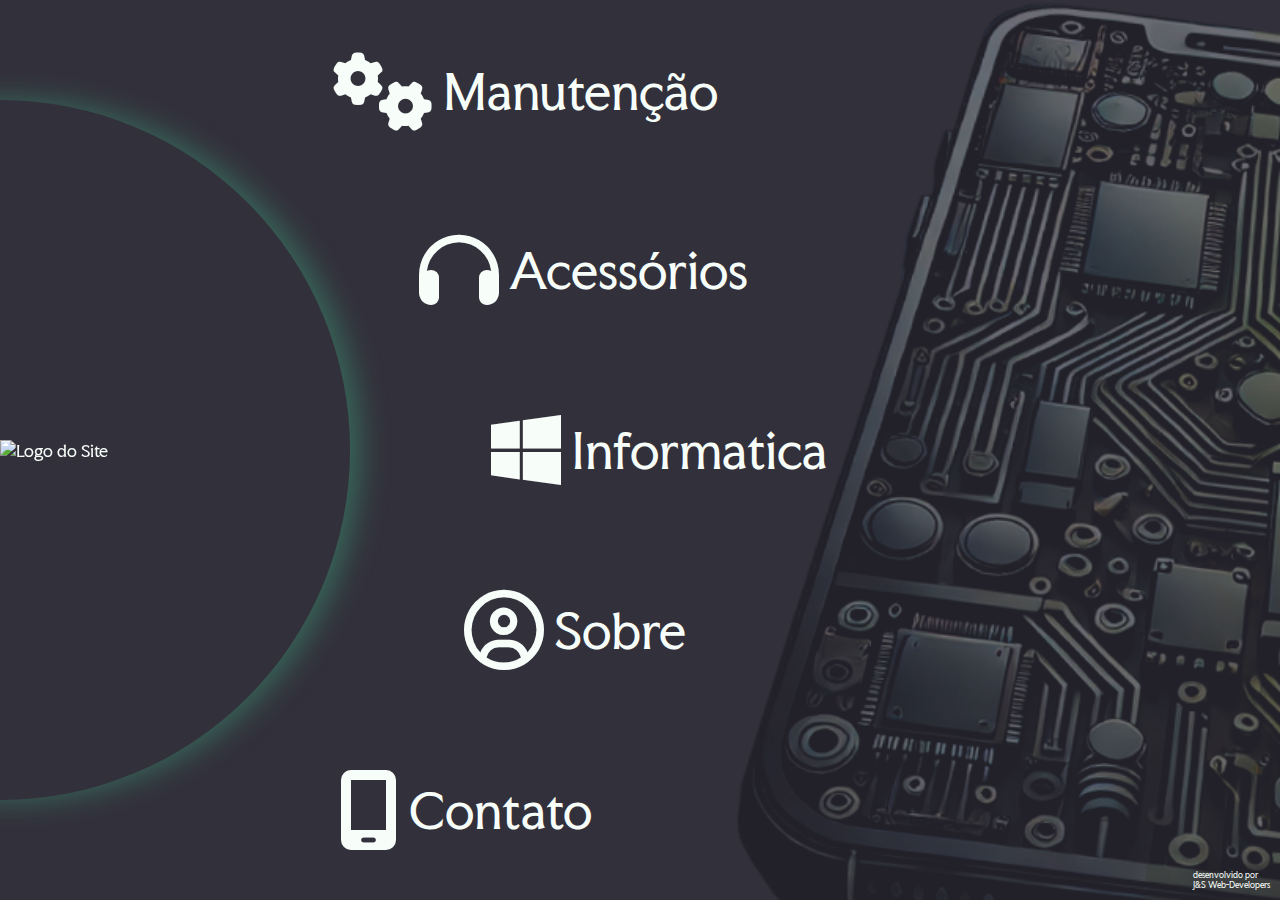
==== index.html @ cb1ad998 "commit de teste 02" ====
<!DOCTYPE html>
<html lang="en">

<head>
    <meta charset="UTF-8">
    <meta name="viewport" content="width=device-width, initial-scale=1.0">
    <title>Luiz Alberto Assitencia Tecnica</title>

    <link rel="stylesheet" href="./src/css/reset.css">
    <link rel="stylesheet" href="./src/css/colors.css">
    <link rel="stylesheet" href="./src/css/imports.css">
    <link rel="stylesheet" href="./src/css/estilos.css">
    <link rel="stylesheet" href="./src/css/icones-position.css">
    <link rel="stylesheet" href="./src/css/responsivo.css">
</head>

<body>
    <section class="desktop">
        <div class="logo">
            <img src="./src/img/logo.PNG" alt="Logo do Site">
        </div>
        <div class="links">
            <a href="#" class="item-menu primeiro"><i class="fa-solid fa-gears"></i> Manutenção</a>
            <a href="#" class="item-menu segundo"><i class="fa-solid fa-headphones"></i> Acessórios</a>
            <a href="#" class="item-menu terceiro"><i class="fa-brands fa-windows"></i> Informatica</a>
            <a href="#" class="item-menu quarto"><i class="fa-regular fa-circle-user"></i> Sobre</a>
            <a href="#" class="item-menu quinto"><i class="fa-solid fa-mobile-screen"></i> Contato</a>
        </div>
        <div class="dev">
            <a href="https://s-a-m-i-o.github.io/meu-site/" target="_blank">
                <p>desenvolvido por <br>
                    <span>J&S Web-Developers</span>
                </p>
            </a>

        </div>
    </section>

    <section class="mobile">
        <div class="logo-mobile">
        </div>
        <img src="./src/img/logo-mobile.png" alt="Logo do Site">
        <div class="links-mobile">
            <a href="#" class="item-menu primeiro"><i class="not fa-solid fa-gears"></i> Manutenção</a>
            <a href="#" class="item-menu segundo"><i class="not fa-solid fa-headphones"></i> Acessórios</a>
            <a href="#" class="item-menu terceiro"><i class="not fa-brands fa-windows"></i> Informatica</a>
            <a href="#" class="item-menu quarto"><i class="not fa-regular fa-circle-user"></i> Sobre</a>
            <a href="#" class="item-menu quinto"><i class="not fa-solid fa-mobile-screen"></i> Contato</a>
        </div>
        <div class="dev">
            <a href="https://s-a-m-i-o.github.io/meu-site/" target="_blank">
                <p>desenvolvido por <br>
                    <span>J&S Web-Developers</span>
                </p>
            </a>

        </div>
    </section>
</body>

</html>
---- src/css/colors.css ----
:root {
    --fundo:#32303B;
    --verde:#45D996;
    --cinza:#F7FEF9;
}
---- src/css/imports.css ----
@import url("https://cdn.jsdelivr.net/npm/bootstrap-icons@1.11.3/font/bootstrap-icons.min.css");

@import url("https://cdnjs.cloudflare.com/ajax/libs/font-awesome/6.6.0/css/all.min.css");

@import url('https://fonts.googleapis.com/css2?family=Epilogue:ital,wght@0,100..900;1,100..900&family=Faculty+Glyphic&family=Inter:ital,opsz,wght@0,14..32,100..900;1,14..32,100..900&family=Montserrat:ital,wght@0,100..900;1,100..900&family=Poppins:ital,wght@0,100;0,200;0,300;0,400;0,500;0,600;0,700;0,800;0,900;1,100;1,200;1,300;1,400;1,500;1,600;1,700;1,800;1,900&family=Teko:wght@300..700&display=swap');
---- src/css/estilos.css ----
.mobile {
    display: none;
}
.logo {
    filter: drop-shadow(10px 0px 15px #45d99656);
    background-color: var(--fundo);
    width: 700px;
    height: 700px;
    position: absolute;
    border-radius: 50%;
    top: 50%;
    left: 0%;
    transform: translate(-50%, -50%);
}

.logo {
    display: flex;
    align-items: center;
    justify-content: end;
}

.logo img {
    width: 350px;
}

.links {
    margin-left: 200px;
    width: 100%;
    height: 100vh;
    position: relative;
}

.links .item-menu i {
    font-size: 5rem;
    text-align: center;
    padding: 10px;
}

.links .item-menu {
    display: flex;
    align-items: center;
    justify-content: center;
    transition: .5s;
    border-radius: 7px;
}

.links .item-menu:hover {
    color: #000;
    background-color: #45D996;
    filter: drop-shadow(1px 0px 7px #45d996);
}

.links a {
    font-size: 3rem;
    padding: 5px 15px;
}

.dev {
    position: absolute;
    right: 10px;
    bottom: 10px;
    display: flex;
    align-items: center;
    justify-content: center;
    transition: .3s;
}

.dev p {
    font-size: 8px;
}

.dev span {
    transition: .3s;
}

.dev:hover span {
    filter: drop-shadow(1px 0px 7px black);
    color: blueviolet;
}
---- src/css/icones-position.css ----
.links .primeiro {
    position: absolute;
    top: 4%;
    left: 10%;
}

.links .segundo {
    position: absolute;
    top: 30%;
    left: 35%;
    transform: translate(-50%, -50%);
}

.links .terceiro {
    position: absolute;
    top: 50%;
    left: 42%;
    transform: translate(-50%, -50%);
}

.links .quarto {
    position: absolute;
    bottom: 30%;
    left: 10%;
    transform: translate(50%, 50%)
}

.links .quinto {
    position: absolute;
    bottom: 10%;
    left: -3%;
    transform: translate(50%, 50%)
}
---- src/css/responsivo.css ----
@media screen and (max-width:768px){
    body {
        background-image: url('../img/fundo2-mobile.png');
        background-attachment: fixed;
    }
    .desktop {
        display: none;
    }

    .mobile {
        display: block;
    }

    .mobile {
        display: flex;
        flex-direction: column;
        align-items: center;
        justify-content: center;
        position: relative;
    }

    .mobile .logo-mobile {
        padding: 40px;
        box-shadow: 0px 7px 7px #45d996;
        border-radius: 50%;
        position: absolute;
        top: -140px;
        width: 100%;
        height: 300px;
    }

    .mobile .links-mobile {
        display: flex;
        flex-direction: column;
        align-items: center;
        justify-content: center;
        gap: 1rem;
        padding-top: 70px;
        width: 100%;
    }

    .mobile img {
        width: 150px;
        padding-top: 15px;
    }

    .mobile .links-mobile .item-menu {
        flex: auto;
        width: 100%;
        text-align: center;
    }


    .mobile .links-mobile a {
        position: relative;
        font-size: 30px;
        padding: 20px;
        color: var(--verde);
        filter: drop-shadow(1px 1px 3px #000);
    }

    .mobile .links-mobile a:hover {
        background-color: var(--verde);
        color: black;
        transition: .3s;
    }

    .mobile .links-mobile i {
        font-size: 60px;
        opacity: 0.4;
    }

    .mobile .links-mobile a i {
        position: absolute;
        top: 50%;
        left: 50%;
        transform: translate(-50%, -50%);
    }

    .dev {
        position: absolute;
        right: 10px;
        bottom: -170px;
        display: flex;
        align-items: center;
        justify-content: center;
        transition: .3s;
    }
    
    .dev p {
        font-size: 5px;
    }
    
    .dev span {
        transition: .3s;
    }
    
    .dev:hover span {
        filter: drop-shadow(1px 0px 7px black);
        color: blueviolet;
    }

}
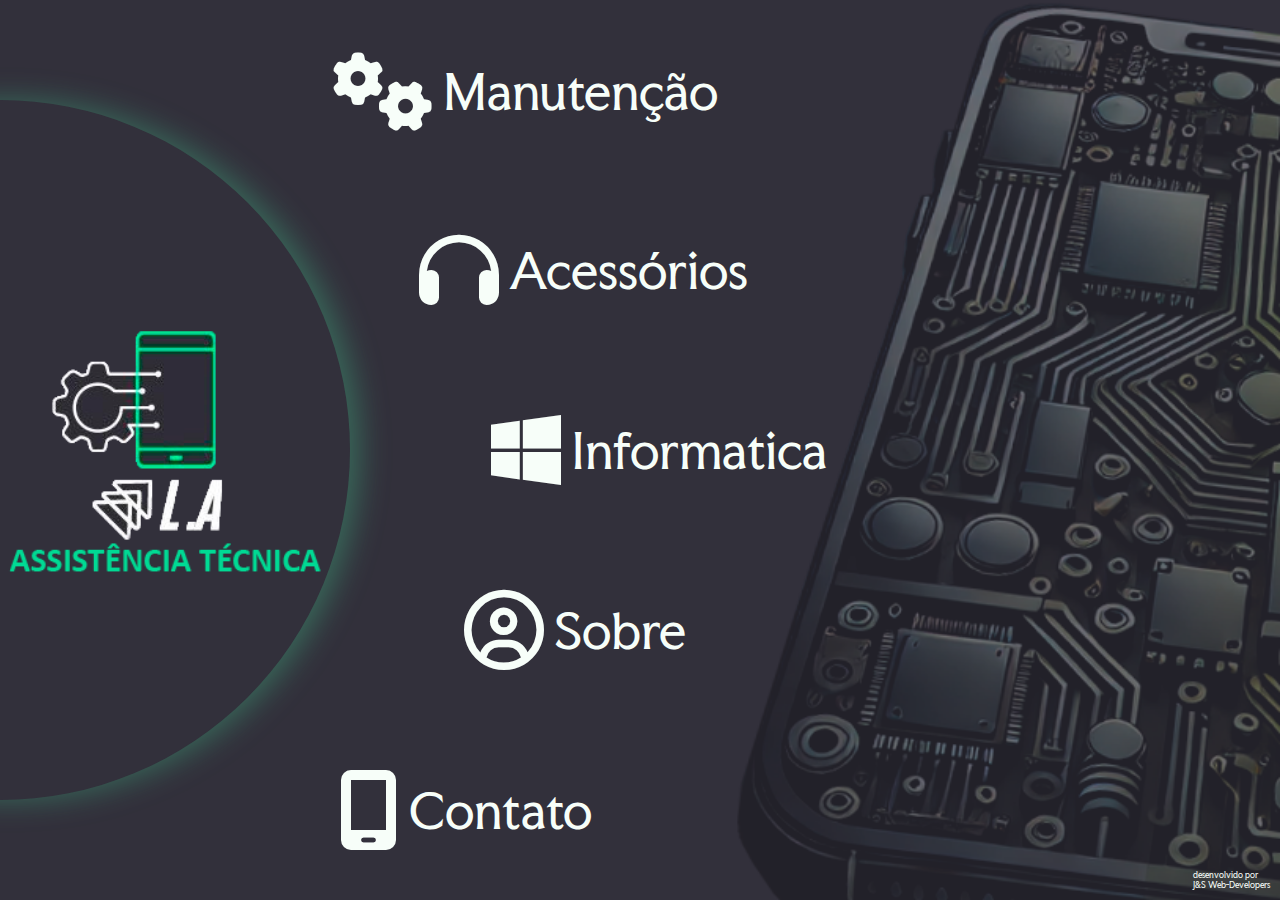
==== commit 29ba2348: "Atualizado link de imagem do logo" ====
--- a/index.html
+++ b/index.html
@@ -17,7 +17,7 @@
 <body>
     <section class="desktop">
         <div class="logo">
-            <img src="./src/img/logo.PNG" alt="Logo do Site">
+            <img src="./src/img/logo.png" alt="Logo do Site">
         </div>
         <div class="links">
             <a href="#" class="item-menu primeiro"><i class="fa-solid fa-gears"></i> Manutenção</a>
